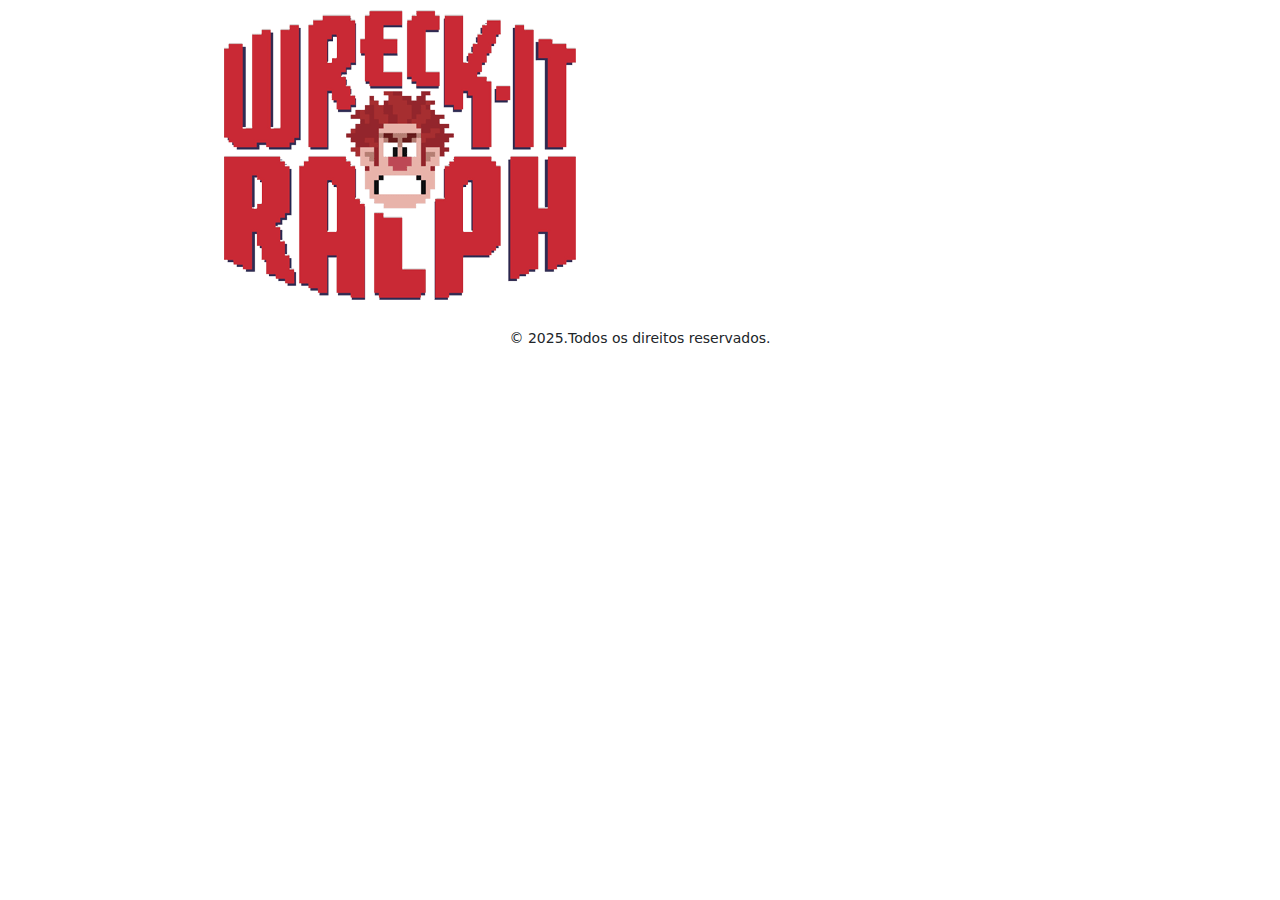
==== index.html @ 59a8bb72 "feat(index): atualizar título, inserir logotipo e ajustar footer" ====
<!DOCTYPE html>
<html lang="pt-br">
<head>
  <!-- Metadados  essenciais -->
  <meta charset="UTF-8">
  <meta name="viewport" content="width=device-width, initial-scale=1.0">
  <meta http-equiv="X-UA-Compatible" content="IE=edge">

  <!-- SEO Básico -->
  <title>Detona Ralph | Home</title>
  <meta name="description" content="">
  <meta name="keywords" content="">
  <meta name="author" content="Danilo Antunes">

  <!-- Controle de indexação -->
  <meta name="robots" content="index, follow">

  <!-- Web Manifest e Configurações PWA -->
  <link rel="manifest" href="./src/assets/images/favicons/site.webmanifest">
  <meta name="theme-color" content="#ffffff">

  <!-- Favicon -->
  <link rel="apple-touch-icon" sizes="180x180" href="./src/assets/images/favicons/apple-touch-icon.png">
  <link rel="icon" type="image/png" sizes="32x32" href="./src/assets/images/favicons/favicon-32x32.png">
  <link rel="icon" type="image/png" sizes="16x16" href="./src/assets/images/favicons/favicon-16x16.png">

  <!-- Framework CSS -->
  <link href="https://cdn.jsdelivr.net/npm/bootstrap@5.3.3/dist/css/bootstrap.min.css" rel="stylesheet" integrity="sha384-QWTKZyjpPEjISv5WaRU9OFeRpok6YctnYmDr5pNlyT2bRjXh0JMhjY6hW+ALEwIH" crossorigin="anonymous">

  <!-- Folha de estilo principal -->
  <link rel="stylesheet" href="./src/assets/css/style.css">

  <!-- Fonts -->
  <link rel="preconnect" href="https://fonts.googleapis.com">
  <link rel="preconnect" href="https://fonts.gstatic.com" crossorigin>
  <link href="https://fonts.googleapis.com/css2?family=JetBrains+Mono:ital,wght@0,100..800;1,100..800&family=Press+Start+2P&display=swap" rel="stylesheet">
   
</head>
<body>
  <header></header>
  <main>
    <img src="./src/assets/images/logo.png" alt="Logo Detona Ralph">
  </main>
  <footer class="text-center py-3">
    <small>&copy; 2025.Todos os direitos reservados.</small>
   </footer>
</body>
</html>
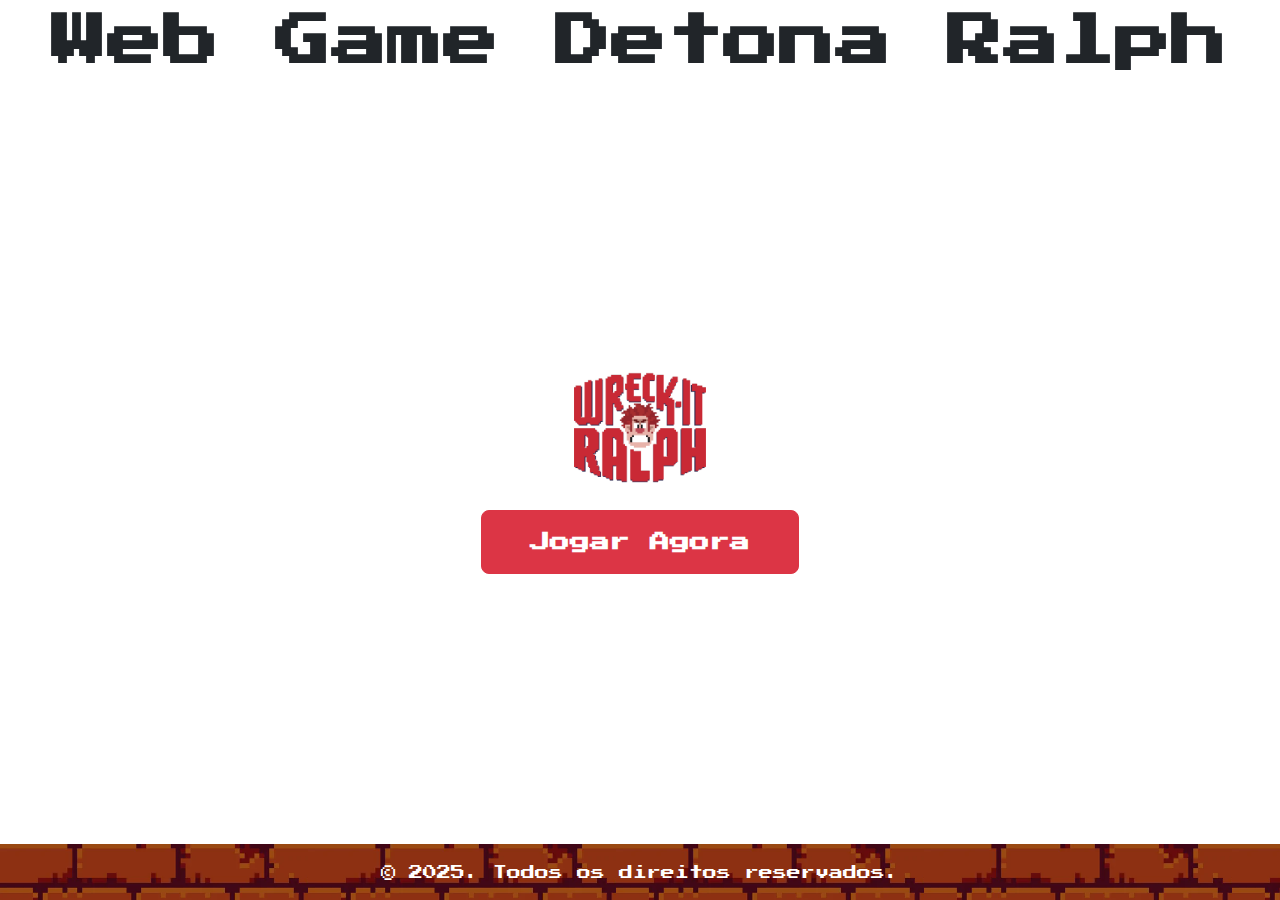
==== commit a296a589: "feat(index): atualizar estrutura e layout da página inicial" ====
--- a/index.html
+++ b/index.html
@@ -28,7 +28,7 @@
   <link href="https://cdn.jsdelivr.net/npm/bootstrap@5.3.3/dist/css/bootstrap.min.css" rel="stylesheet" integrity="sha384-QWTKZyjpPEjISv5WaRU9OFeRpok6YctnYmDr5pNlyT2bRjXh0JMhjY6hW+ALEwIH" crossorigin="anonymous">
 
   <!-- Folha de estilo principal -->
-  <link rel="stylesheet" href="./src/assets/css/style.css">
+  <link rel="stylesheet" href="./src/assets/css/styles.css">
 
   <!-- Fonts -->
   <link rel="preconnect" href="https://fonts.googleapis.com">
@@ -36,13 +36,30 @@
   <link href="https://fonts.googleapis.com/css2?family=JetBrains+Mono:ital,wght@0,100..800;1,100..800&family=Press+Start+2P&display=swap" rel="stylesheet">
    
 </head>
-<body>
-  <header></header>
-  <main>
-    <img src="./src/assets/images/logo.png" alt="Logo Detona Ralph">
+<body class="d-flex flex-column min-vh-100">
+  <header class="mt-2">
+    <nav>
+      <h1 class="text-center mb-4 display-4 fw-bold">Web Game Detona Ralph</h1>
+    </nav>
+  </header>
+
+  <main class="flex-grow-1">
+    <div class="container h-100">
+      <div class="h-100 d-flex flex-column justify-content-center align-items-center">
+        
+        <img src="./src/assets/images/logo.png" 
+             alt="Logo Detona Ralph" 
+             class="img-fluid mb-4"
+             style="max-width: 300px;">
+        <button class="btn btn-danger btn-lg px-5 py-3 fw-bold">
+          Jogar Agora
+        </button>
+      </div>
+    </div>
   </main>
-  <footer class="text-center py-3">
-    <small>&copy; 2025.Todos os direitos reservados.</small>
-   </footer>
+
+  <footer class="text-center py-3 mt-auto">
+    <small>&copy; 2025. Todos os direitos reservados.</small>
+  </footer>
 </body>
 </html>--- a/src/assets/css/styles.css
+++ b/src/assets/css/styles.css
@@ -0,0 +1,7 @@
+@import url(./styles/reset.css);
+@import url(./layout/header.css);
+@import url(./styles/global.css);
+@import url(./components/panel.css);
+@import url(./layout/footer.css);
+@import url(./responsive/media-queries.css);
+@import url(./components/logo.css);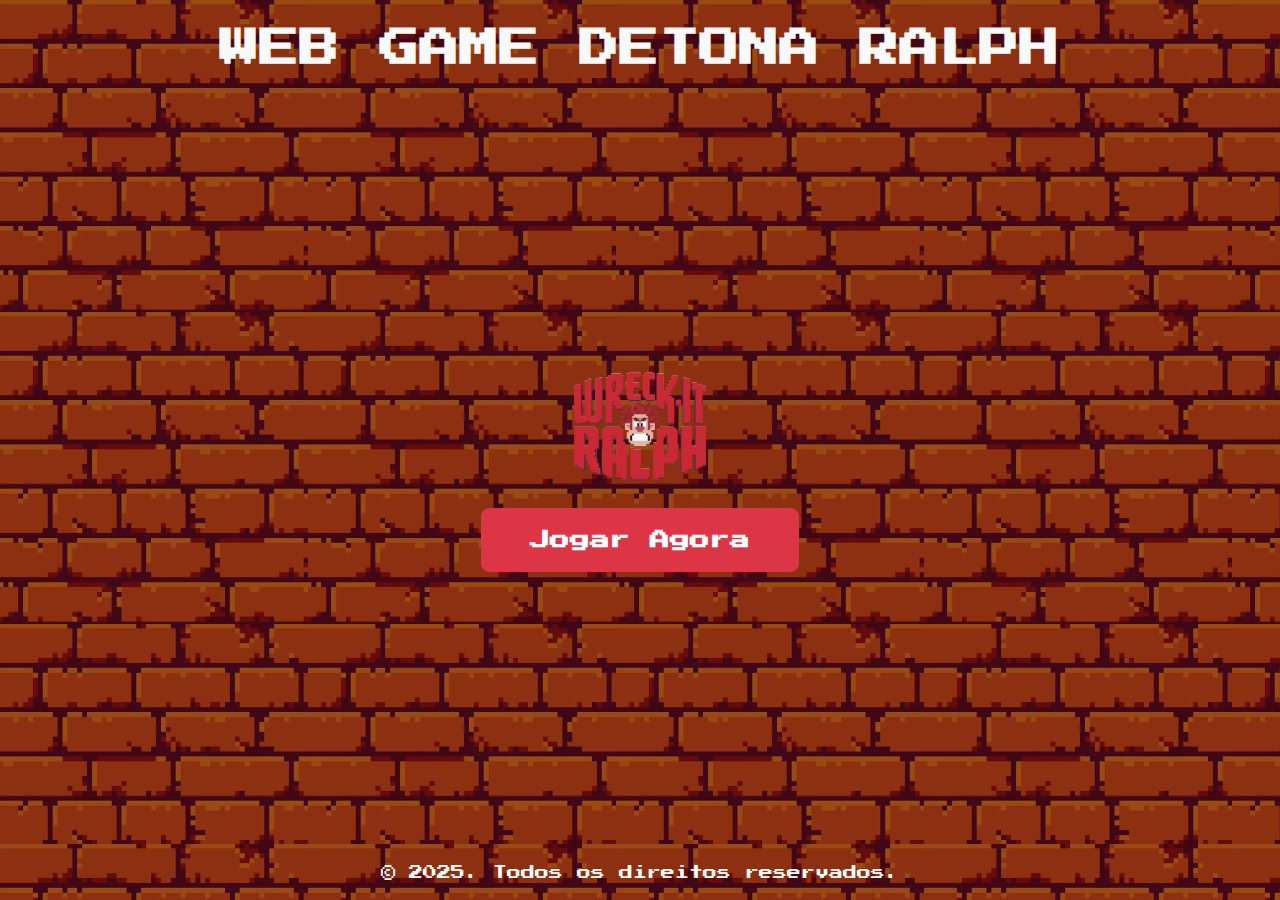
==== commit 5c5f6ff4: "feat(index): atualizar layout e classes do header e body" ====
--- a/index.html
+++ b/index.html
@@ -36,10 +36,10 @@
   <link href="https://fonts.googleapis.com/css2?family=JetBrains+Mono:ital,wght@0,100..800;1,100..800&family=Press+Start+2P&display=swap" rel="stylesheet">
    
 </head>
-<body class="d-flex flex-column min-vh-100">
-  <header class="mt-2">
+<body class="d-flex bg flex-column min-vh-100">
+  <header class="mt-4">
     <nav>
-      <h1 class="text-center mb-4 display-4 fw-bold">Web Game Detona Ralph</h1>
+      <h1 class="text-center text-light mb-4 fw-bold text-uppercase">Web Game Detona Ralph</h1>
     </nav>
   </header>
 
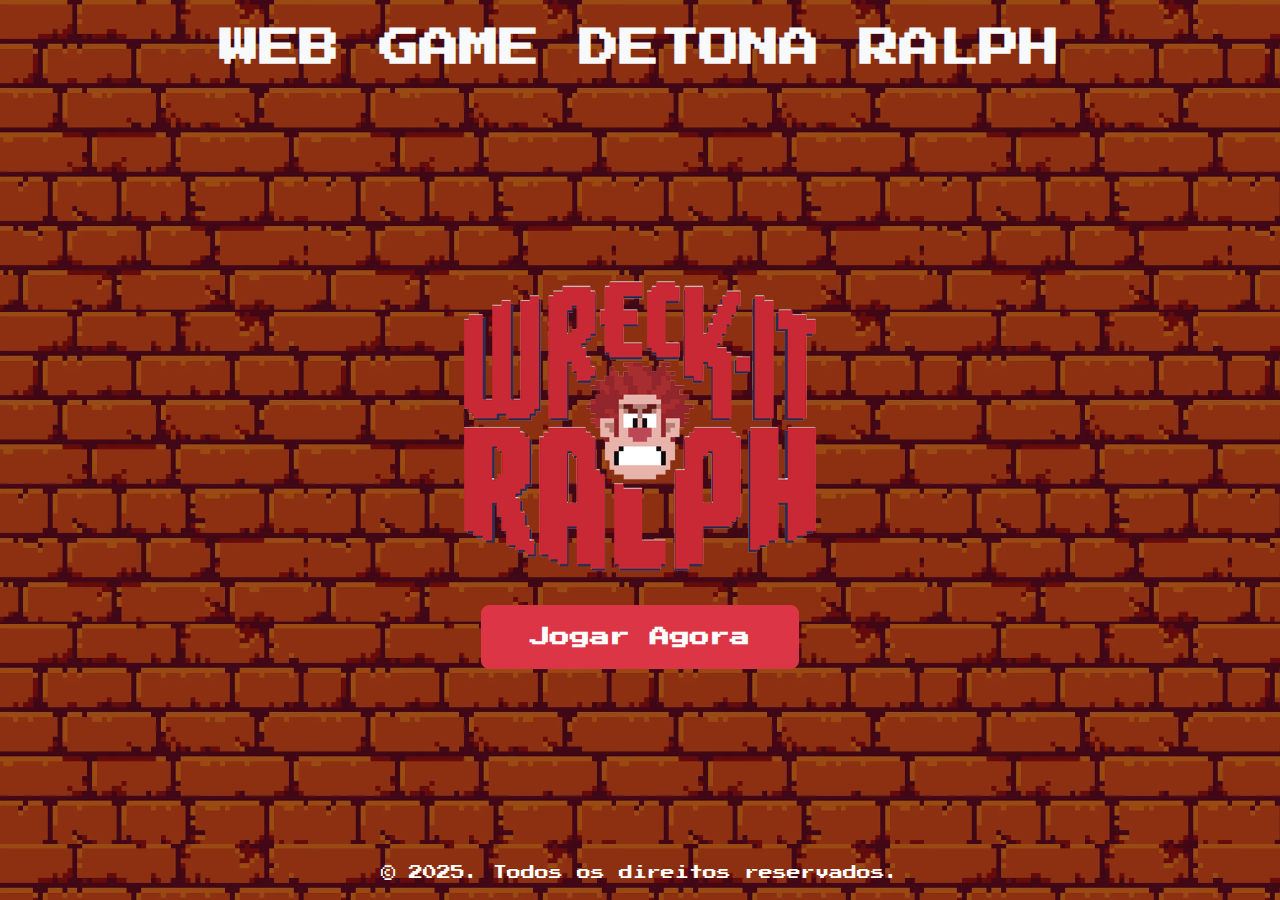
==== commit f81fa073: "feat(index): atualizar layout e classes do header e body" ====
--- a/index.html
+++ b/index.html
@@ -49,8 +49,7 @@
         
         <img src="./src/assets/images/logo.png" 
              alt="Logo Detona Ralph" 
-             class="img-fluid mb-4"
-             style="max-width: 300px;">
+             class="img-fluid mb-4 logo">
         <button class="btn btn-danger btn-lg px-5 py-3 fw-bold">
           Jogar Agora
         </button>
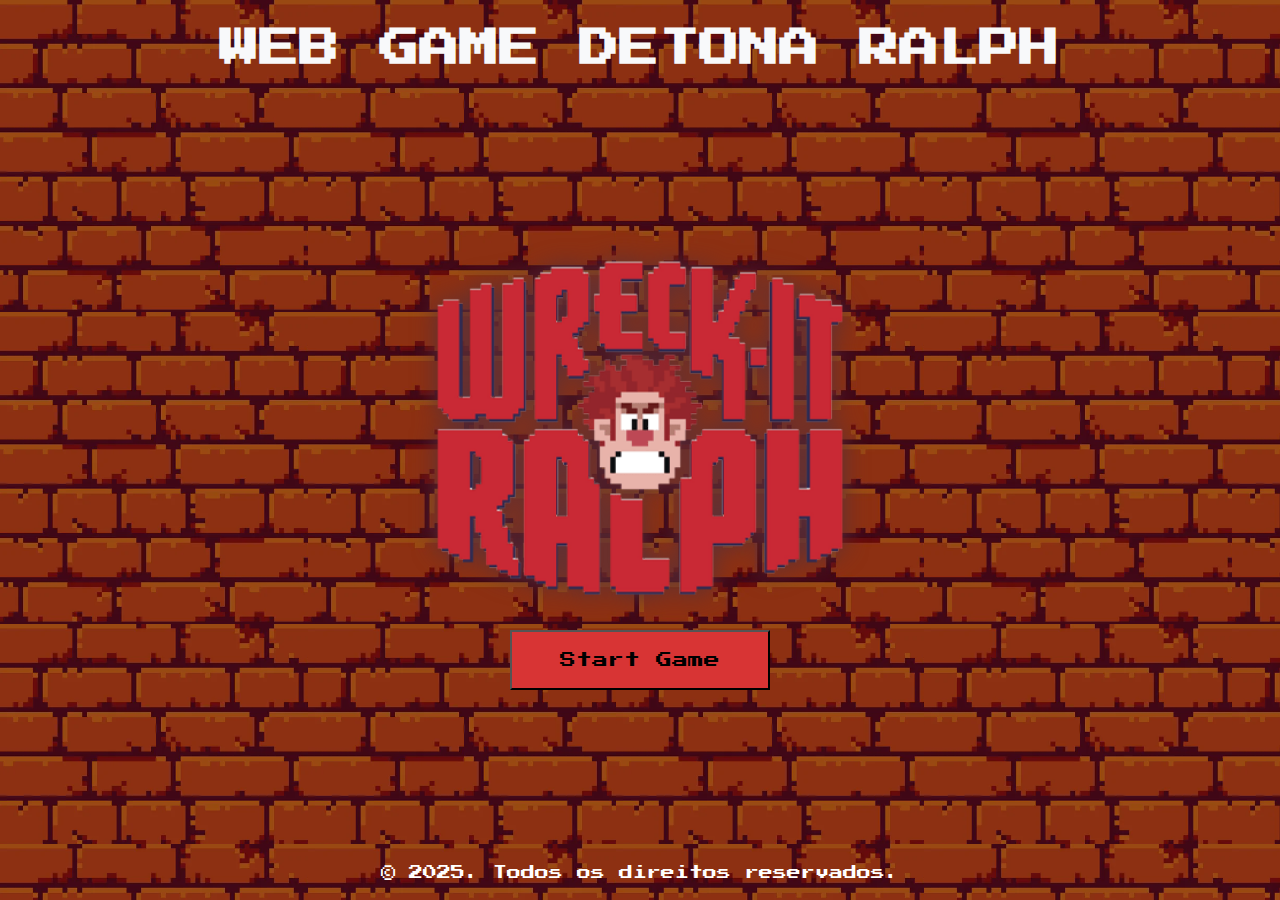
==== commit b32f896a: "refactor(index.html): altera botão de ação" ====
--- a/index.html
+++ b/index.html
@@ -50,8 +50,8 @@
         <img src="./src/assets/images/logo.png" 
              alt="Logo Detona Ralph" 
              class="img-fluid mb-4 logo">
-        <button class="btn btn-danger btn-lg px-5 py-3 fw-bold">
-          Jogar Agora
+        <button style="background-color: #d83434;" class="btn-lg px-5 py-3">
+          Start Game
         </button>
       </div>
     </div>
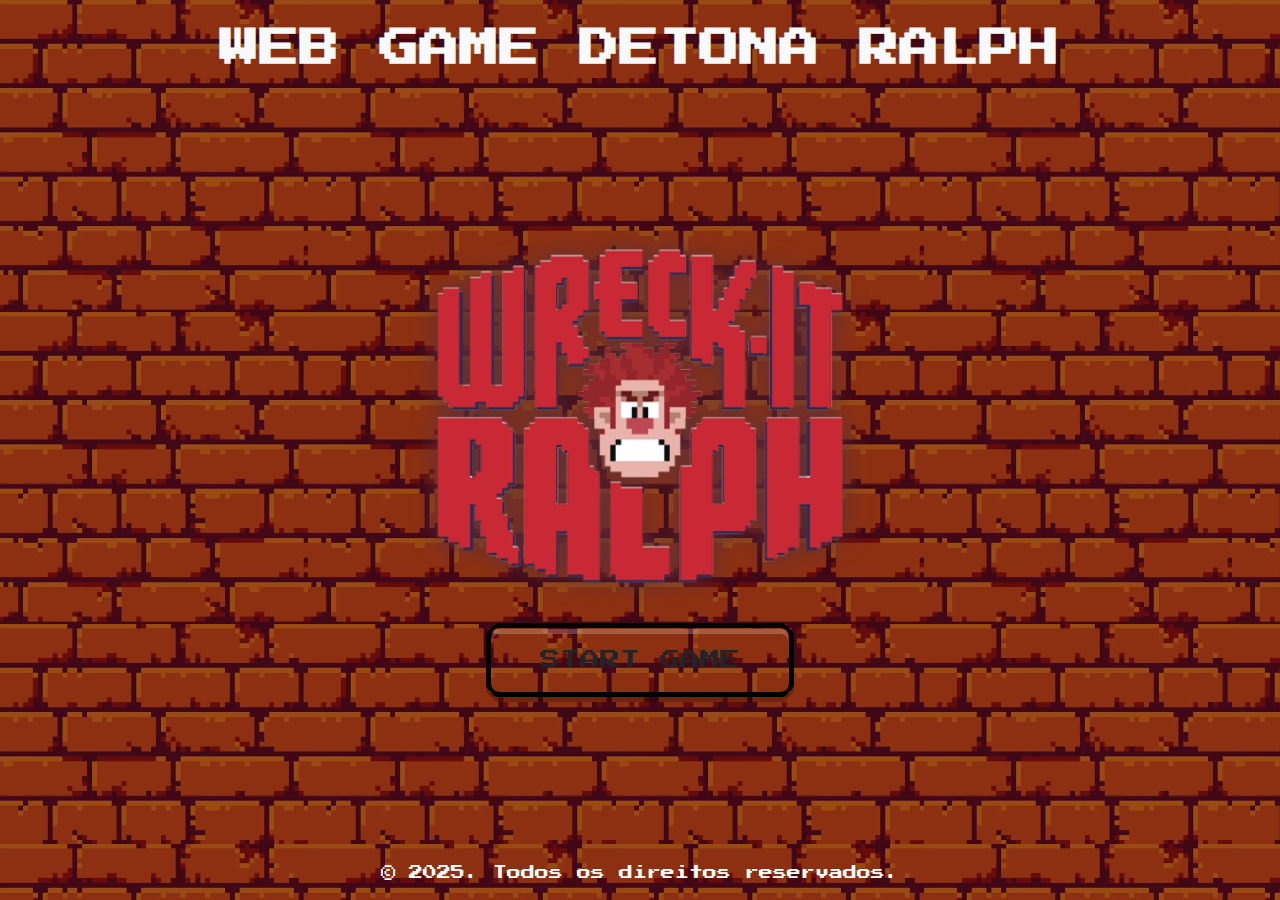
==== commit a1eb8a8b: "refactor(index.html): atualiza botão e remove estilo inline" ====
--- a/index.html
+++ b/index.html
@@ -46,11 +46,10 @@
   <main class="flex-grow-1">
     <div class="container h-100">
       <div class="h-100 d-flex flex-column justify-content-center align-items-center">
-        
         <img src="./src/assets/images/logo.png" 
              alt="Logo Detona Ralph" 
-             class="img-fluid mb-4 logo">
-        <button style="background-color: #d83434;" class="btn-lg px-5 py-3">
+             class="img-fluid mb-4 logo ">
+        <button class="btn btn-lg px-5 py-3 text-uppercase">
           Start Game
         </button>
       </div>
--- a/src/assets/css/styles.css
+++ b/src/assets/css/styles.css
@@ -4,4 +4,5 @@
 @import url(./components/panel.css);
 @import url(./layout/footer.css);
 @import url(./responsive/media-queries.css);
-@import url(./components/logo.css);+@import url(./components/logo.css);
+@import url(./components/button.css);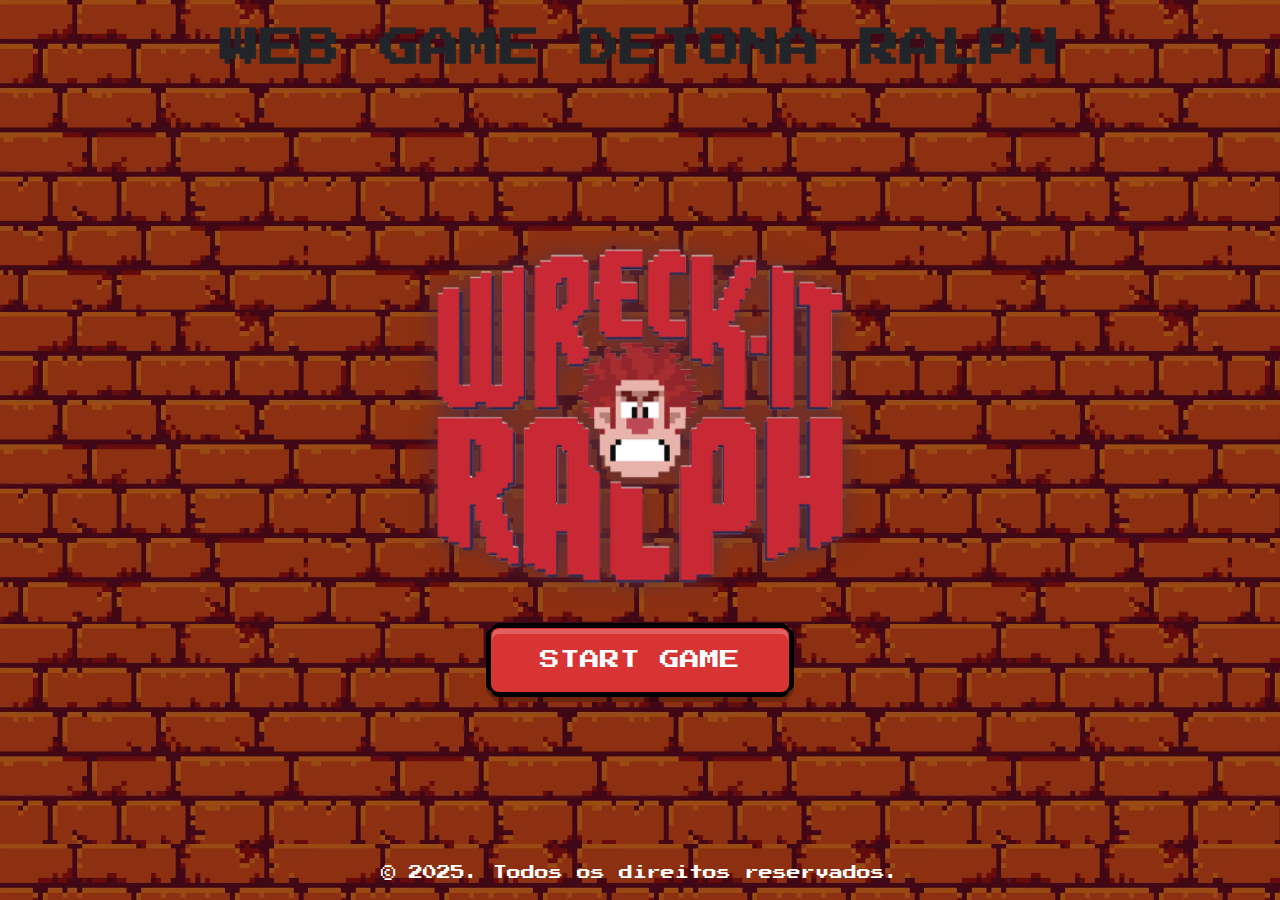
==== commit 7996fdcd: "refactor(index.html): envolve botão com link e ajusta cabeçalho" ====
--- a/index.html
+++ b/index.html
@@ -39,7 +39,7 @@
 <body class="d-flex bg flex-column min-vh-100">
   <header class="mt-4">
     <nav>
-      <h1 class="text-center text-light mb-4 fw-bold text-uppercase">Web Game Detona Ralph</h1>
+      <h1 class="text-center mb-4 fw-bold text-uppercase">Web Game Detona Ralph</h1>
     </nav>
   </header>
 
@@ -49,9 +49,11 @@
         <img src="./src/assets/images/logo.png" 
              alt="Logo Detona Ralph" 
              class="img-fluid mb-4 logo ">
-        <button class="btn btn-lg px-5 py-3 text-uppercase">
-          Start Game
-        </button>
+        <a href="./src/assets/pages/app.html">
+          <button class="btn btn-lg px-5 py-3 text-uppercase">
+            Start Game
+          </button>
+        </a>
       </div>
     </div>
   </main>
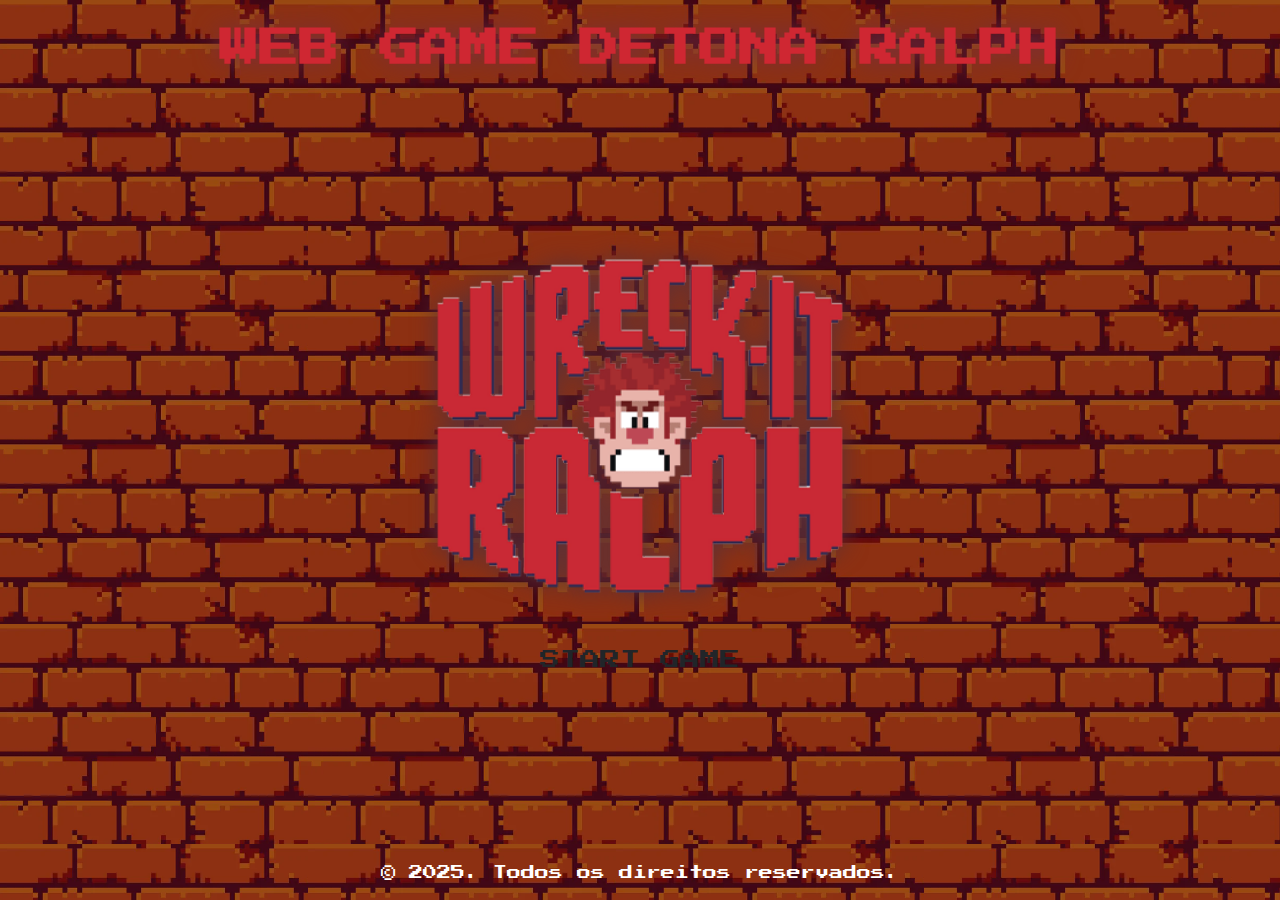
==== commit 4430a792: "refactor(index.html): melhora SEO e acessibilidade" ====
--- a/index.html
+++ b/index.html
@@ -8,8 +8,8 @@
 
   <!-- SEO Básico -->
   <title>Detona Ralph | Home</title>
-  <meta name="description" content="">
-  <meta name="keywords" content="">
+  <meta name="description" content="Jogue o Detona Ralph, um emocionante jogo de aventura inspirado no clássico universo dos games! Divirta-se com desafios incríveis e gráficos retro.">
+  <meta name="keywords" content="Detona Ralph, jogo online, game clássico, aventura digital, jogo retro, web game, jogo gratuito">
   <meta name="author" content="Danilo Antunes">
 
   <!-- Controle de indexação -->
@@ -38,27 +38,29 @@
 </head>
 <body class="d-flex bg flex-column min-vh-100">
   <header class="mt-4">
-    <nav>
+    <nav aria-label="Navegação principal">
       <h1 class="text-center mb-4 fw-bold text-uppercase">Web Game Detona Ralph</h1>
     </nav>
   </header>
 
-  <main class="flex-grow-1">
+  <main id="main" class="flex-grow-1" role="main">
     <div class="container h-100">
       <div class="h-100 d-flex flex-column justify-content-center align-items-center">
         <img src="./src/assets/images/logo.png" 
              alt="Logo Detona Ralph" 
-             class="img-fluid mb-4 logo ">
-        <a href="./src/assets/pages/app.html">
-          <button class="btn btn-lg px-5 py-3 text-uppercase">
+             class="img-fluid mb-4 logo"
+             aria-hidden="false">
+        <a href="./src/assets/pages/app.html" 
+             class="btn btn-lg px-5 py-3 text-uppercase"
+             role="button"
+             aria-label="Iniciar o jogo Detona Ralph">
             Start Game
-          </button>
-        </a>
+          </a>  
       </div>
     </div>
   </main>
 
-  <footer class="text-center py-3 mt-auto">
+  <footer class="text-center py-3 mt-auto" role="contentinfo">
     <small>&copy; 2025. Todos os direitos reservados.</small>
   </footer>
 </body>
--- a/src/assets/css/styles.css
+++ b/src/assets/css/styles.css
@@ -5,4 +5,5 @@
 @import url(./layout/footer.css);
 @import url(./responsive/media-queries.css);
 @import url(./components/logo.css);
-@import url(./components/button.css);+@import url(./components/button.css);
+@import url(./components/typograph.css);